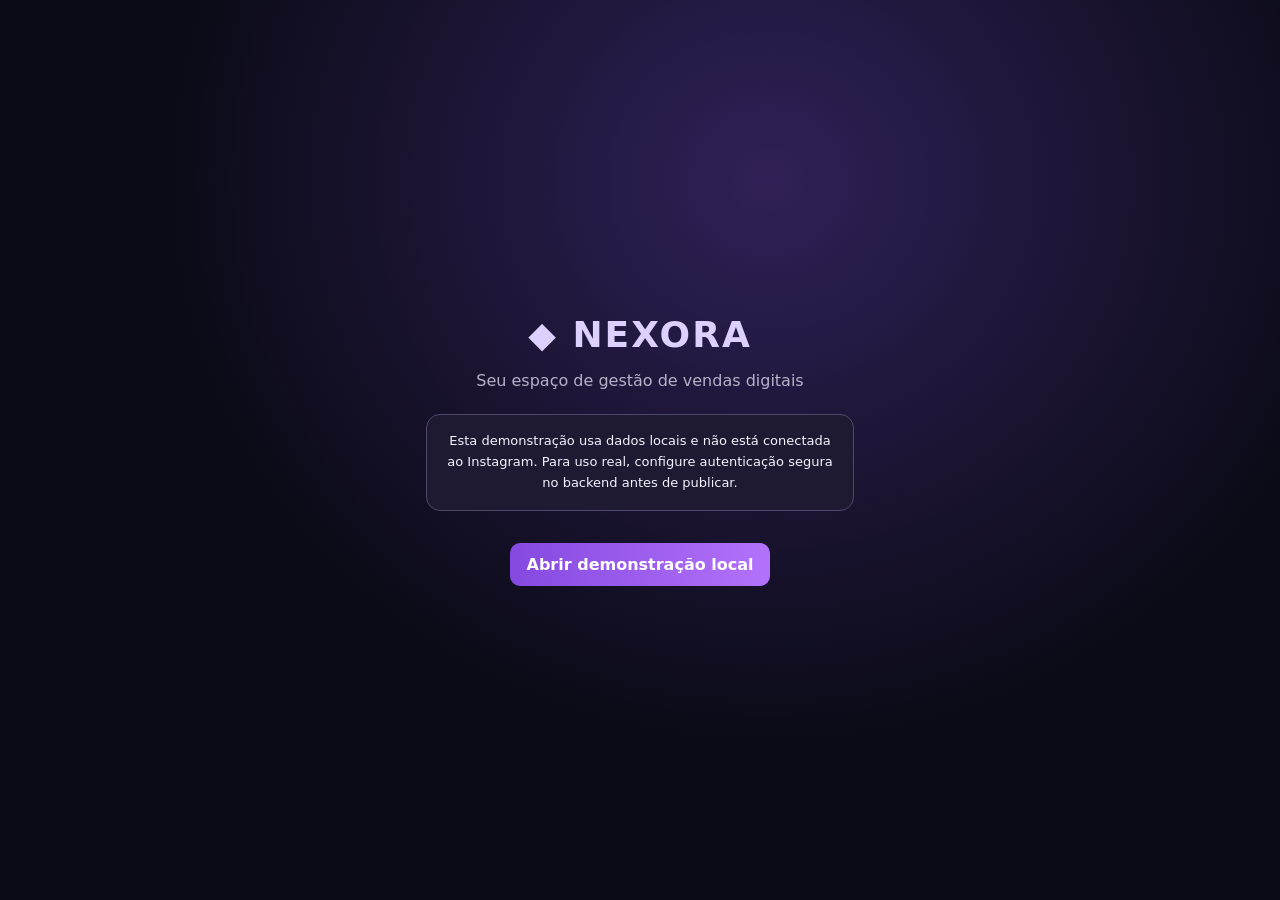
==== index.html @ c5312455 "feat: add personal sales dashboard MVP" ====
<!doctype html>
<html lang="pt-BR"><head><meta charset="utf-8"><meta name="viewport" content="width=device-width,initial-scale=1"><meta name="theme-color" content="#111024"><meta name="description" content="Painel privado de acompanhamento das suas vendas digitais"><title>NEXORA | Central de Vendas</title><link rel="manifest" href="./manifest.webmanifest"><link rel="stylesheet" href="./style.css"></head>
<body><div id="gate" class="gate"><div class="gate-box"><div class="logo-big">◆ NEXORA</div><p>Seu espaço de gestão de vendas digitais</p><div class="gate-note">Esta demonstração usa dados locais e não está conectada ao Instagram. Para uso real, configure autenticação segura no backend antes de publicar.</div><button id="enter">Abrir demonstração local</button></div></div>
<div id="app" class="shell hidden"><aside class="sidebar"><div class="brand">◆ <b>NEXORA</b><small>PRIVATE SALES HUB</small></div><nav id="nav"><button data-view="dashboard" class="active">◫ Visão geral</button><button data-view="products">▣ Produtos</button><button data-view="leads">♙ Interessados</button><button data-view="links">↗ Links rastreáveis</button><button data-view="replies">☷ Respostas prontas</button><button data-view="instagram">◎ Instagram</button></nav><div class="side-bottom">Uso individual <span class="status-dot"></span><small>Dados salvos neste navegador</small></div></aside><main><header><button id="menu" aria-label="Abrir menu">☰</button><div><span class="eyebrow">PAINEL PESSOAL</span><h1 id="page-title">Visão geral</h1></div><div class="head-right"><span class="pill">◉ Modo local</span><button id="export" class="outline">↓ Exportar dados</button></div></header><div id="content"></div></main></div><div id="toast" role="status"></div><script src="./app.js"></script></body></html>
---- style.css ----
:root{font-family:Inter,system-ui,-apple-system,Segoe UI,Arial,sans-serif;color:#f4f3ff;background:#0b0b17}*{box-sizing:border-box}body{margin:0}button,input,textarea,select{font:inherit}button{cursor:pointer}button:focus-visible,input:focus-visible,textarea:focus-visible{outline:2px solid #a78bfa;outline-offset:2px}.hidden{display:none!important}.gate{min-height:100vh;display:grid;place-items:center;background:radial-gradient(ellipse at 60% 20%,#302057,#0b0b17 55%)}.gate-box{text-align:center;max-width:500px;padding:36px}.logo-big{font-size:36px;font-weight:900;letter-spacing:2px;color:#ddd0ff}.gate-box p{color:#b6b2c8}.gate-note{font-size:13px;line-height:1.6;background:#1d1a32;border:1px solid #50476b;padding:16px;border-radius:14px;margin:24px 0}.shell{display:flex;min-height:100vh}.sidebar{width:240px;flex:none;background:#121120;border-right:1px solid #29283a;display:flex;flex-direction:column;padding:26px 14px}.brand{font-size:23px;letter-spacing:1px;color:#ccacff;padding:4px 16px 35px}.brand small{display:block;letter-spacing:2px;color:#8b879f;font-size:9px;margin:6px 0 0 28px}nav{display:grid;gap:7px}nav button{border:0;text-align:left;border-radius:11px;background:transparent;color:#aaa8c2;padding:13px 14px}nav button:hover,nav button.active{background:#4c277e;color:white}.side-bottom{margin-top:auto;color:#a9a6bd;font-size:12px;padding:18px}.side-bottom small{display:block;margin-top:9px;color:#77738b}.status-dot{display:inline-block;height:7px;width:7px;border-radius:50%;background:#f2bf5d}main{min-width:0;flex:1;padding:32px;max-width:1500px;margin:auto}header{display:flex;gap:16px;align-items:center;margin-bottom:29px}header h1{margin:6px 0 0;font-size:29px}h2{font-size:19px;margin:0 0 14px}.eyebrow{color:#a78bfa;font-weight:700;letter-spacing:2px;font-size:10px}.head-right{margin-left:auto;display:flex;align-items:center;gap:12px}.pill{background:#252239;color:#c7b7ef;border-radius:99px;padding:8px 12px;font-size:12px}.outline{background:transparent;border:1px solid #49445f;color:#e4dff7;border-radius:9px;padding:10px 14px}.panel{background:#171625;border:1px solid #2d2a40;border-radius:17px;padding:20px}.metrics{display:grid;grid-template-columns:repeat(4,minmax(0,1fr));gap:14px}.metric-label{font-size:12px;color:#a9a6bc}.value{font-size:29px;font-weight:800;margin:16px 0 4px}.muted{color:#9f9cb3;font-size:13px}.accent{color:#c4a2ff}.two{display:grid;grid-template-columns:1.2fr 1fr;gap:15px;margin-top:16px}.section{margin-top:16px}.row{display:flex;justify-content:space-between;gap:12px;align-items:center}.row-wrap{display:flex;flex-wrap:wrap;gap:12px;align-items:center}.primary,#enter{border:0;background:linear-gradient(90deg,#8549e0,#b372fa);color:#fff;border-radius:10px;padding:12px 17px;font-weight:700}.primary:hover,#enter:hover{filter:brightness(1.13)}.table-wrap{overflow-x:auto}table{width:100%;border-collapse:collapse;min-width:520px}th,td{text-align:left;padding:13px 10px;border-bottom:1px solid #29283b;font-size:13px}th{color:#a6a1bd;font-size:11px;text-transform:uppercase;letter-spacing:.07em}td{color:#ebe9f4}a{color:#bfa4ff;overflow-wrap:anywhere}.tag{padding:5px 9px;background:#2a2343;color:#d6c6ff;border-radius:8px;font-size:11px;display:inline-block}.empty{color:#928fa9;padding:30px 0;text-align:center}.form{display:grid;grid-template-columns:repeat(2,minmax(0,1fr));gap:14px}.form label{display:grid;gap:7px;font-size:12px;color:#b5b0cc}.form .wide{grid-column:1/-1}input,select,textarea{width:100%;border:1px solid #403c57;border-radius:9px;background:#0f0e1d;color:#f4f2ff;padding:12px;min-width:0}textarea{min-height:95px;resize:vertical}.small{font-size:11px}.danger{background:#422137;border-color:#7b395d;color:#ffb1ca}.actions{display:flex;align-items:center;gap:8px}.cards{display:grid;grid-template-columns:repeat(auto-fill,minmax(240px,1fr));gap:14px}.product{display:grid;gap:10px}.product h3{margin:0;font-size:16px}.product .price{font-size:21px;font-weight:800}.notice{border:1px solid #675234;background:#2b241d;border-radius:12px;padding:14px;color:#e9c989;font-size:13px;line-height:1.6}.hero{background:radial-gradient(circle at 90% 10%,#3a2665,#171625 60%)}.spark{height:100px;display:flex;align-items:end;gap:6px;margin:18px 0 0}.bar{background:linear-gradient(#b986ff,#7543d5);min-width:8px;flex:1;border-radius:6px 6px 0 0}.slabel{font-size:11px;color:#aea9c1}.counter{font-size:13px;color:#c9b1f9}.reply-text{white-space:pre-wrap;color:#c3bfd4;line-height:1.6;font-size:13px}.form-footer{margin-top:14px}.gate-box button{margin-top:8px}#menu{display:none;background:transparent;border:0;color:#e6e2fb;font-size:22px}#toast{position:fixed;bottom:20px;right:20px;background:#4d2f78;color:#fff;padding:12px 16px;border-radius:11px;display:none;max-width:340px}#toast.show{display:block}@media(max-width:940px){.metrics{grid-template-columns:repeat(2,1fr)}.two{grid-template-columns:1fr}.sidebar{width:205px}main{padding:20px}}@media(max-width:650px){.sidebar{position:fixed;z-index:9;top:0;bottom:0;left:0;transform:translateX(-105%);transition:transform .2s;width:235px;box-shadow:0 0 45px #050509}.sidebar.open{transform:none}#menu{display:block}main{padding:17px}.head-right{flex-direction:column;gap:5px}.head-right .pill{display:none}.head-right .outline{font-size:11px;padding:8px}header h1{font-size:22px}.metrics{gap:9px}.panel{padding:15px}.value{font-size:24px}.form{grid-template-columns:1fr}.form .wide{grid-column:1}.row{align-items:flex-start}.mobile-stack{flex-direction:column;align-items:stretch}}
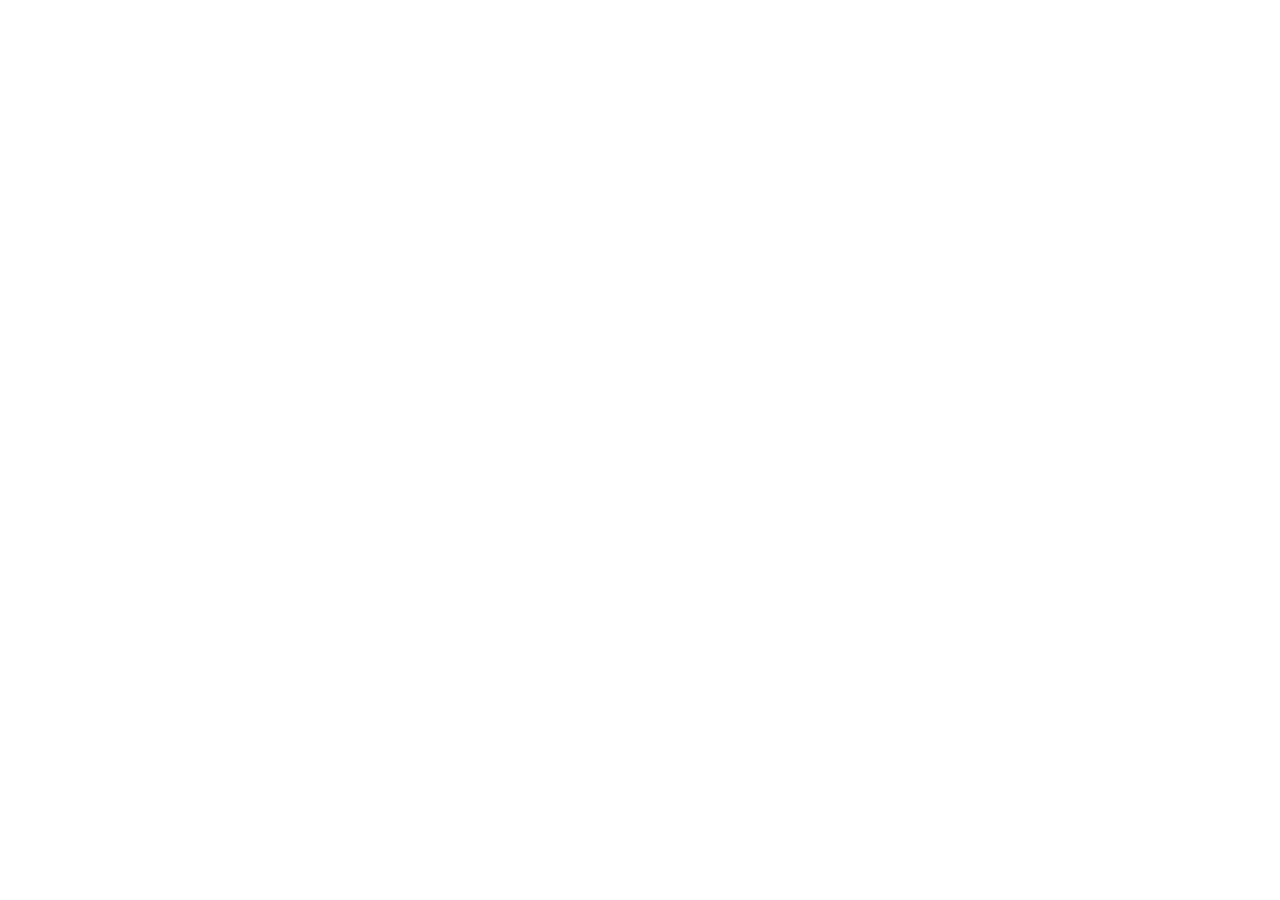
==== commit 0e423f62: "fix(pages): redirecionar a entrada do GitHub Pages para o painel Cloudflare protegido" ====
--- a/index.html
+++ b/index.html
@@ -1,4 +1,20 @@
 <!doctype html>
-<html lang="pt-BR"><head><meta charset="utf-8"><meta name="viewport" content="width=device-width,initial-scale=1"><meta name="theme-color" content="#111024"><meta name="description" content="Painel privado de acompanhamento das suas vendas digitais"><title>NEXORA | Central de Vendas</title><link rel="manifest" href="./manifest.webmanifest"><link rel="stylesheet" href="./style.css"></head>
-<body><div id="gate" class="gate"><div class="gate-box"><div class="logo-big">◆ NEXORA</div><p>Seu espaço de gestão de vendas digitais</p><div class="gate-note">Esta demonstração usa dados locais e não está conectada ao Instagram. Para uso real, configure autenticação segura no backend antes de publicar.</div><button id="enter">Abrir demonstração local</button></div></div>
-<div id="app" class="shell hidden"><aside class="sidebar"><div class="brand">◆ <b>NEXORA</b><small>PRIVATE SALES HUB</small></div><nav id="nav"><button data-view="dashboard" class="active">◫ Visão geral</button><button data-view="products">▣ Produtos</button><button data-view="leads">♙ Interessados</button><button data-view="links">↗ Links rastreáveis</button><button data-view="replies">☷ Respostas prontas</button><button data-view="instagram">◎ Instagram</button></nav><div class="side-bottom">Uso individual <span class="status-dot"></span><small>Dados salvos neste navegador</small></div></aside><main><header><button id="menu" aria-label="Abrir menu">☰</button><div><span class="eyebrow">PAINEL PESSOAL</span><h1 id="page-title">Visão geral</h1></div><div class="head-right"><span class="pill">◉ Modo local</span><button id="export" class="outline">↓ Exportar dados</button></div></header><div id="content"></div></main></div><div id="toast" role="status"></div><script src="./app.js"></script></body></html>+<html lang="pt-BR">
+<head>
+  <meta charset="utf-8">
+  <meta name="viewport" content="width=device-width, initial-scale=1">
+  <meta name="robots" content="noindex, nofollow">
+  <meta name="referrer" content="no-referrer">
+  <meta http-equiv="refresh" content="0; url=https://instagram-sales-hub.lucaalves17-20.workers.dev/">
+  <title>Sales Hub — Abrindo painel</title>
+  <style>
+    body{margin:0;min-height:100vh;display:grid;place-items:center;background:#0b1018;color:#f2f5fa;font:16px/1.6 system-ui, sans-serif}
+    main{max-width:28rem;margin:24px;text-align:center;padding:30px;border:1px solid #28384e;border-radius:16px;background:#141e2c}
+    a{color:#93c5fd;overflow-wrap:anywhere}
+  </style>
+  <script>location.replace("https://instagram-sales-hub.lucaalves17-20.workers.dev/");</script>
+</head>
+<body>
+  <main><h1>Instagram Sales Hub</h1><p>O painel é hospedado com segurança no Cloudflare Workers.</p><p><a href="https://instagram-sales-hub.lucaalves17-20.workers.dev/">Acessar o painel protegido</a></p></main>
+</body>
+</html>
